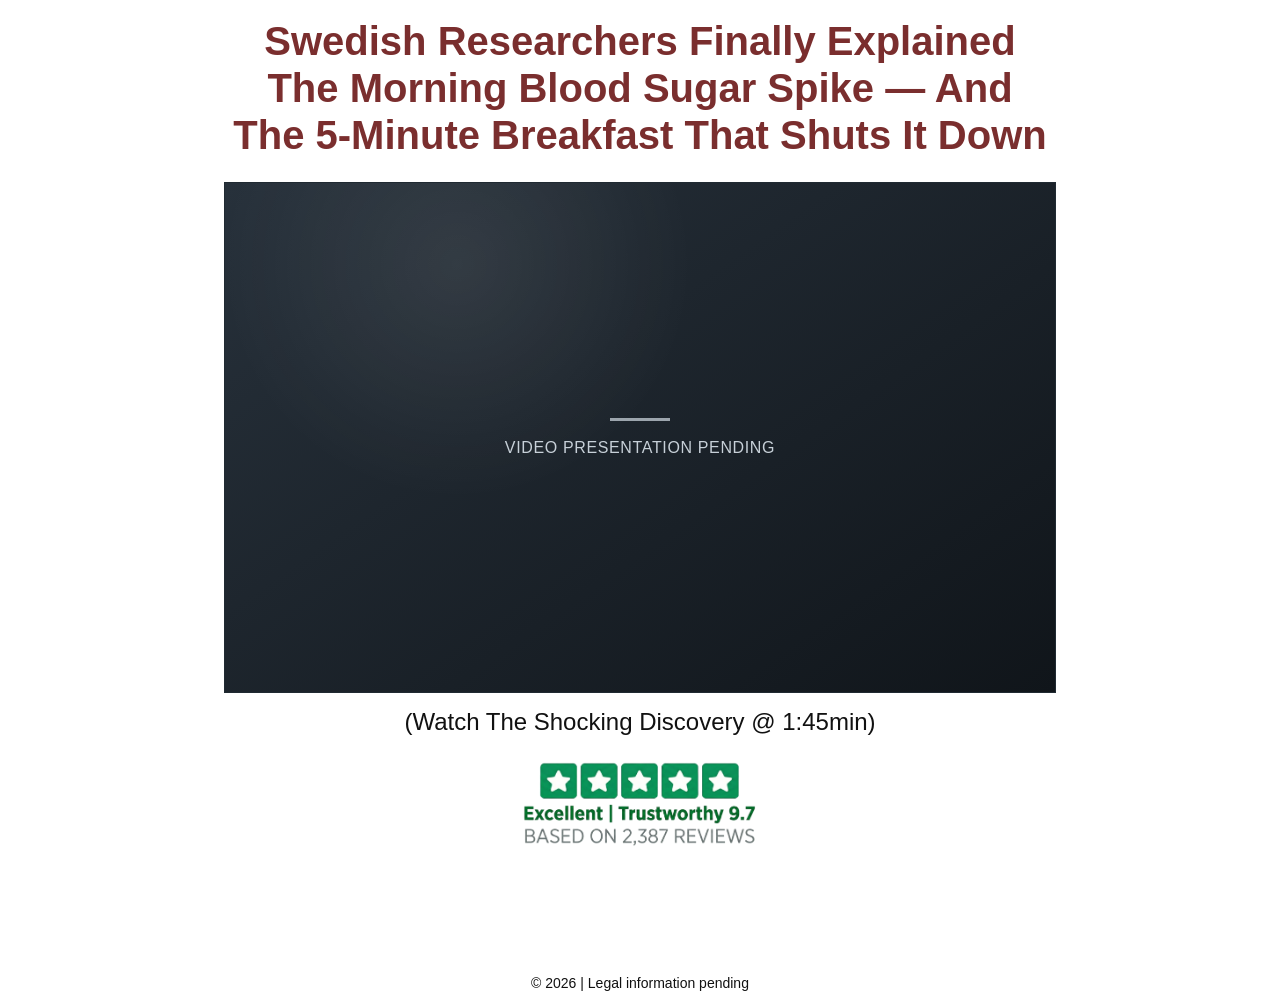
==== index.html @ 6dd1a553 "feat: add The One-Meal Blood Sugar Fix landing page" ====
<!doctype html>
<html lang="en" data-delivery-state="waiting-video waiting-tracking">
  <head>
    <meta charset="utf-8">
    <meta name="viewport" content="width=device-width, initial-scale=1">
    <meta name="description" content="Discover the one-meal approach researchers linked to steadier morning blood sugar.">
    <meta name="robots" content="noindex, nofollow">
    <title>The One-Meal Blood Sugar Fix</title>
    <link rel="stylesheet" href="styles.css">
  </head>
  <body>
    <!--
      Clone brief
      Reference: https://www.my-review-blog.com/blood-sugar-fix-hl1/
      Source captured once on 2026-08-17; original scripts, player, links and tracking were not copied.
      Delivery state: waiting-video + waiting-tracking.
    -->
    <main class="page-shell">
      <section class="headline-section" aria-labelledby="main-headline">
        <h1 id="main-headline">
          Swedish Researchers Finally Explained The Morning Blood Sugar Spike —
          And The 5-Minute Breakfast That Shuts It Down
        </h1>
      </section>

      <section class="presentation-section" aria-label="Video presentation">
        <div class="video-placeholder" role="img" aria-label="Video presentation pending official embed">
          <div class="video-placeholder__mark" aria-hidden="true"></div>
          <p>Video presentation pending</p>
        </div>

        <p class="watch-note">(Watch The Shocking Discovery @ 1:45min)</p>

        <img
          class="review-badge"
          src="assets/reference-badge.png"
          width="545"
          height="199"
          alt="Excellent, trustworthy 9.7, based on 2,387 reviews"
        >
      </section>
    </main>

    <footer class="site-footer">
      <p>© 2026 | Legal information pending</p>
    </footer>
  </body>
</html>
---- styles.css ----
:root {
  --headline: #7a2e2e;
  --text: #111111;
  --placeholder-top: #27313b;
  --placeholder-bottom: #10151a;
  --placeholder-muted: #c7d0d8;
}

* {
  box-sizing: border-box;
}

html {
  min-height: 100%;
  background: #ffffff;
  color: var(--text);
  font-family: Inter, Arial, Helvetica, sans-serif;
  -webkit-font-smoothing: antialiased;
}

body {
  min-height: 100%;
  margin: 0;
}

.page-shell {
  width: 100%;
}

.headline-section,
.presentation-section,
.site-footer {
  width: min(100%, 1140px);
  margin-inline: auto;
  padding-inline: 50px;
}

.headline-section {
  padding-top: 18px;
}

h1 {
  max-width: 1060px;
  margin: 0 auto;
  color: var(--headline);
  font-size: clamp(2rem, 3.5vw, 2.5rem);
  font-weight: 700;
  line-height: 1.18;
  text-align: center;
  text-wrap: balance;
}

.presentation-section {
  display: flex;
  flex-direction: column;
  align-items: center;
}

.video-placeholder {
  display: grid;
  width: 80%;
  aspect-ratio: 800 / 492;
  margin-top: 22px;
  place-content: center;
  justify-items: center;
  overflow: hidden;
  border: 1px solid #202a32;
  background:
    radial-gradient(circle at 28% 16%, rgba(255, 255, 255, 0.08), transparent 32%),
    linear-gradient(145deg, var(--placeholder-top), var(--placeholder-bottom));
  color: #ffffff;
  text-align: center;
}

.video-placeholder__mark {
  width: 60px;
  height: 3px;
  margin-bottom: 18px;
  background: var(--placeholder-muted);
  opacity: 0.75;
}

.video-placeholder p {
  margin: 0;
  color: var(--placeholder-muted);
  font-size: 1rem;
  font-weight: 500;
  letter-spacing: 0.04em;
  text-transform: uppercase;
}

.watch-note {
  margin: 13px 0 0;
  font-size: 1.5rem;
  font-weight: 400;
  line-height: 1.3;
  text-align: center;
}

.review-badge {
  display: block;
  width: 23%;
  height: auto;
  margin-top: 22px;
}

.site-footer {
  padding-top: 10vw;
  padding-bottom: 16px;
  font-size: 0.875rem;
  text-align: center;
}

.site-footer p {
  margin: 0;
}

@media (max-width: 480px) {
  .headline-section,
  .presentation-section,
  .site-footer {
    padding-inline: 25px;
  }

  .headline-section {
    padding-top: 8px;
  }

  h1 {
    font-size: 1.5rem;
    line-height: 1.22;
  }

  .video-placeholder {
    width: 100%;
    margin-top: 16px;
  }

  .video-placeholder__mark {
    width: 44px;
    margin-bottom: 12px;
  }

  .video-placeholder p {
    padding-inline: 16px;
    font-size: 0.78rem;
  }

  .watch-note {
    margin-top: 11px;
    font-size: 1.125rem;
  }

  .review-badge {
    width: 50%;
    margin-top: 18px;
  }

  .site-footer {
    padding-top: 20vw;
  }
}

@media (prefers-reduced-motion: reduce) {
  *,
  *::before,
  *::after {
    scroll-behavior: auto !important;
  }
}
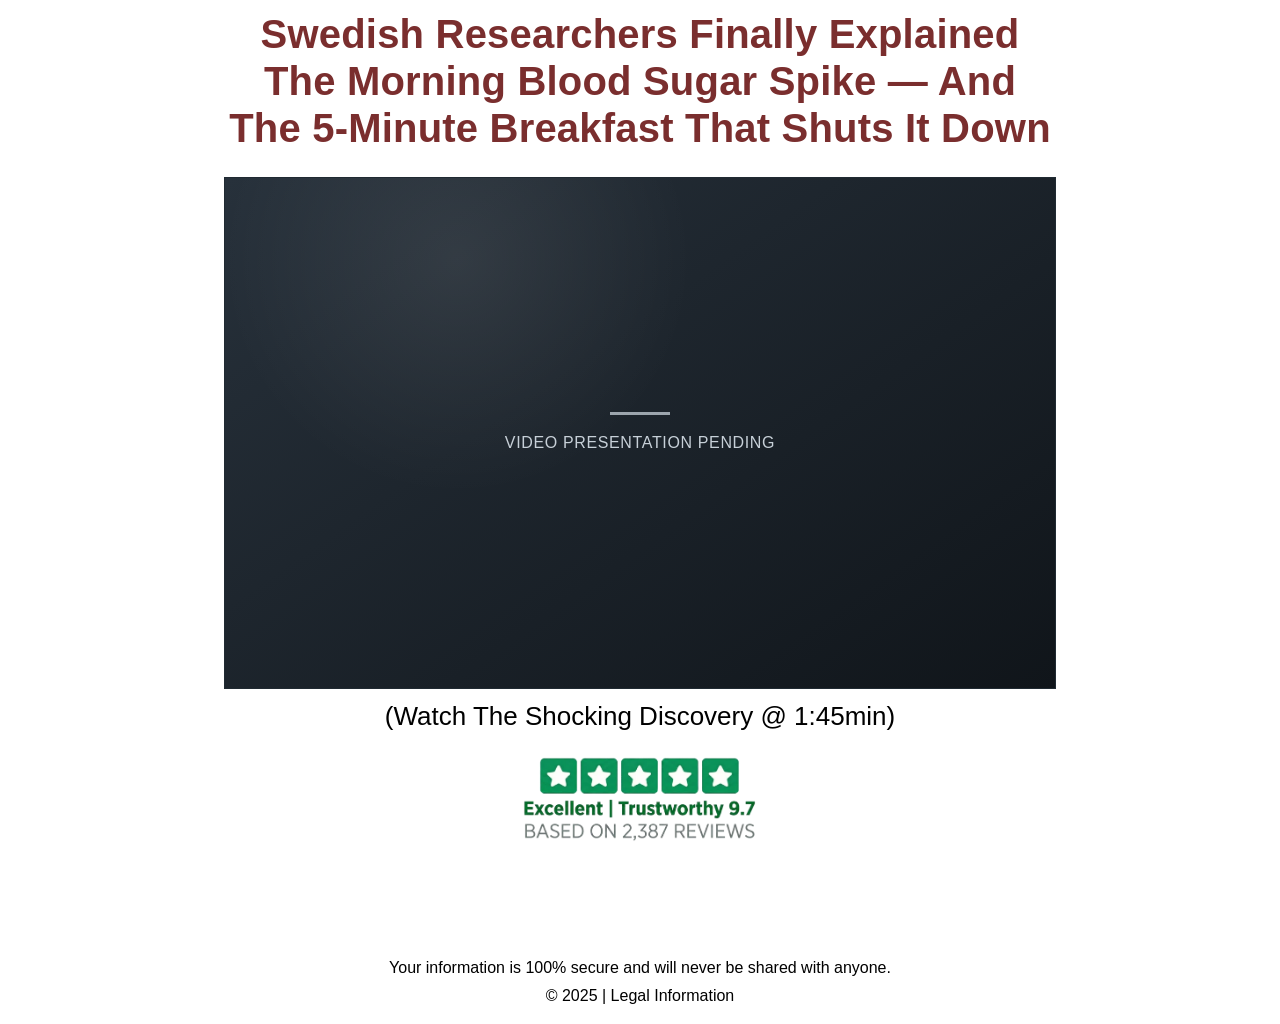
==== commit 52109437: "feat: complete blood sugar visual clone" ====
--- a/index.html
+++ b/index.html
@@ -3,46 +3,46 @@
   <head>
     <meta charset="utf-8">
     <meta name="viewport" content="width=device-width, initial-scale=1">
-    <meta name="description" content="Discover the one-meal approach researchers linked to steadier morning blood sugar.">
+    <meta name="description" content="The One-Meal Blood Sugar Fix — a research-led morning blood sugar presentation.">
     <meta name="robots" content="noindex, nofollow">
-    <title>The One-Meal Blood Sugar Fix</title>
+    <title>The One-Meal Blood Sugar Fix - BTC1</title>
     <link rel="stylesheet" href="styles.css">
   </head>
   <body>
     <!--
-      Clone brief
+      Visual clone of the captured reference page.
       Reference: https://www.my-review-blog.com/blood-sugar-fix-hl1/
-      Source captured once on 2026-08-17; original scripts, player, links and tracking were not copied.
+      Source captured on 2026-08-17. External scripts, pixels, player, checkout
+      links and operational CTAs are intentionally not included.
       Delivery state: waiting-video + waiting-tracking.
     -->
     <main class="page-shell">
       <section class="headline-section" aria-labelledby="main-headline">
-        <h1 id="main-headline">
-          Swedish Researchers Finally Explained The Morning Blood Sugar Spike —
-          And The 5-Minute Breakfast That Shuts It Down
-        </h1>
+        <h1 id="main-headline">Swedish Researchers Finally Explained The Morning Blood Sugar Spike — And The 5-Minute Breakfast That Shuts It Down</h1>
       </section>
 
       <section class="presentation-section" aria-label="Video presentation">
         <div class="video-placeholder" role="img" aria-label="Video presentation pending official embed">
-          <div class="video-placeholder__mark" aria-hidden="true"></div>
+          <span class="video-placeholder__rule" aria-hidden="true"></span>
           <p>Video presentation pending</p>
         </div>
 
         <p class="watch-note">(Watch The Shocking Discovery @ 1:45min)</p>
 
-        <img
-          class="review-badge"
-          src="assets/reference-badge.png"
-          width="545"
-          height="199"
-          alt="Excellent, trustworthy 9.7, based on 2,387 reviews"
-        >
+        <figure class="review-badge">
+          <img
+            src="assets/reference-badge.webp"
+            width="545"
+            height="199"
+            alt="Excellent, trustworthy 9.7, based on 2,387 reviews"
+          >
+        </figure>
       </section>
     </main>
 
     <footer class="site-footer">
-      <p>© 2026 | Legal information pending</p>
+      <p>Your information is 100% secure and will never be shared with anyone.</p>
+      <p>© 2025 | <span>Legal Information</span></p>
     </footer>
   </body>
 </html>
--- a/styles.css
+++ b/styles.css
@@ -1,6 +1,6 @@
 :root {
+  --ink: #000000;
   --headline: #7a2e2e;
-  --text: #111111;
   --placeholder-top: #27313b;
   --placeholder-bottom: #10151a;
   --placeholder-muted: #c7d0d8;
@@ -13,39 +13,43 @@
 html {
   min-height: 100%;
   background: #ffffff;
-  color: var(--text);
-  font-family: Inter, Arial, Helvetica, sans-serif;
+  color: var(--ink);
+  font-family: -apple-system, BlinkMacSystemFont, "Segoe UI", Roboto, Helvetica, Arial, sans-serif;
   -webkit-font-smoothing: antialiased;
+  text-rendering: optimizeLegibility;
 }
 
 body {
   min-height: 100%;
   margin: 0;
+  background: #ffffff;
+  background-attachment: scroll;
 }
 
-.page-shell {
-  width: 100%;
+img {
+  display: block;
+  max-width: 100%;
+  height: auto;
 }
 
-.headline-section,
-.presentation-section,
+.page-shell,
 .site-footer {
   width: min(100%, 1140px);
   margin-inline: auto;
-  padding-inline: 50px;
 }
 
 .headline-section {
-  padding-top: 18px;
+  padding: 11px 50px 0;
 }
 
 h1 {
-  max-width: 1060px;
+  max-width: 1000px;
   margin: 0 auto;
   color: var(--headline);
-  font-size: clamp(2rem, 3.5vw, 2.5rem);
+  font-size: 40px;
   font-weight: 700;
   line-height: 1.18;
+  letter-spacing: 0.005em;
   text-align: center;
   text-wrap: balance;
 }
@@ -54,13 +58,14 @@
   display: flex;
   flex-direction: column;
   align-items: center;
+  padding: 0 50px;
 }
 
 .video-placeholder {
   display: grid;
-  width: 80%;
-  aspect-ratio: 800 / 492;
-  margin-top: 22px;
+  width: min(80%, 832px);
+  aspect-ratio: 832 / 512;
+  margin-top: 24px;
   place-content: center;
   justify-items: center;
   overflow: hidden;
@@ -72,7 +77,7 @@
   text-align: center;
 }
 
-.video-placeholder__mark {
+.video-placeholder__rule {
   width: 60px;
   height: 3px;
   margin-bottom: 18px;
@@ -83,31 +88,36 @@
 .video-placeholder p {
   margin: 0;
   color: var(--placeholder-muted);
-  font-size: 1rem;
-  font-weight: 500;
+  font-size: 16px;
+  font-weight: 400;
   letter-spacing: 0.04em;
+  line-height: 1.2;
   text-transform: uppercase;
 }
 
 .watch-note {
-  margin: 13px 0 0;
-  font-size: 1.5rem;
+  margin: 11px 0 0;
+  font-size: 26px;
   font-weight: 400;
   line-height: 1.3;
   text-align: center;
 }
 
 .review-badge {
-  display: block;
   width: 23%;
+  margin: 21px 0 0;
+}
+
+.review-badge img {
+  width: 100%;
   height: auto;
-  margin-top: 22px;
 }
 
 .site-footer {
-  padding-top: 10vw;
-  padding-bottom: 16px;
-  font-size: 0.875rem;
+  padding: 114px 50px 16px;
+  color: var(--ink);
+  font-size: 16px;
+  line-height: 1.5;
   text-align: center;
 }
 
@@ -115,40 +125,47 @@
   margin: 0;
 }
 
+.site-footer p + p {
+  margin-top: 4px;
+}
+
 @media (max-width: 480px) {
-  .headline-section,
-  .presentation-section,
-  .site-footer {
-    padding-inline: 25px;
-  }
-
   .headline-section {
-    padding-top: 8px;
+    padding: 7px 25px 0;
   }
 
   h1 {
-    font-size: 1.5rem;
-    line-height: 1.22;
+    max-width: 360px;
+    font-size: 26px;
+    line-height: 1.12;
+    letter-spacing: 0;
+  }
+
+  .presentation-section {
+    padding: 0 25px;
   }
 
   .video-placeholder {
     width: 100%;
-    margin-top: 16px;
+    aspect-ratio: 340 / 209;
+    margin-top: 18px;
   }
 
-  .video-placeholder__mark {
+  .video-placeholder__rule {
     width: 44px;
     margin-bottom: 12px;
   }
 
   .video-placeholder p {
     padding-inline: 16px;
-    font-size: 0.78rem;
+    font-size: 13px;
   }
 
   .watch-note {
+    max-width: 340px;
     margin-top: 11px;
-    font-size: 1.125rem;
+    font-size: 20px;
+    line-height: 1.25;
   }
 
   .review-badge {
@@ -157,7 +174,8 @@
   }
 
   .site-footer {
-    padding-top: 20vw;
+    padding: 76px 25px 16px;
+    font-size: 16px;
   }
 }
 
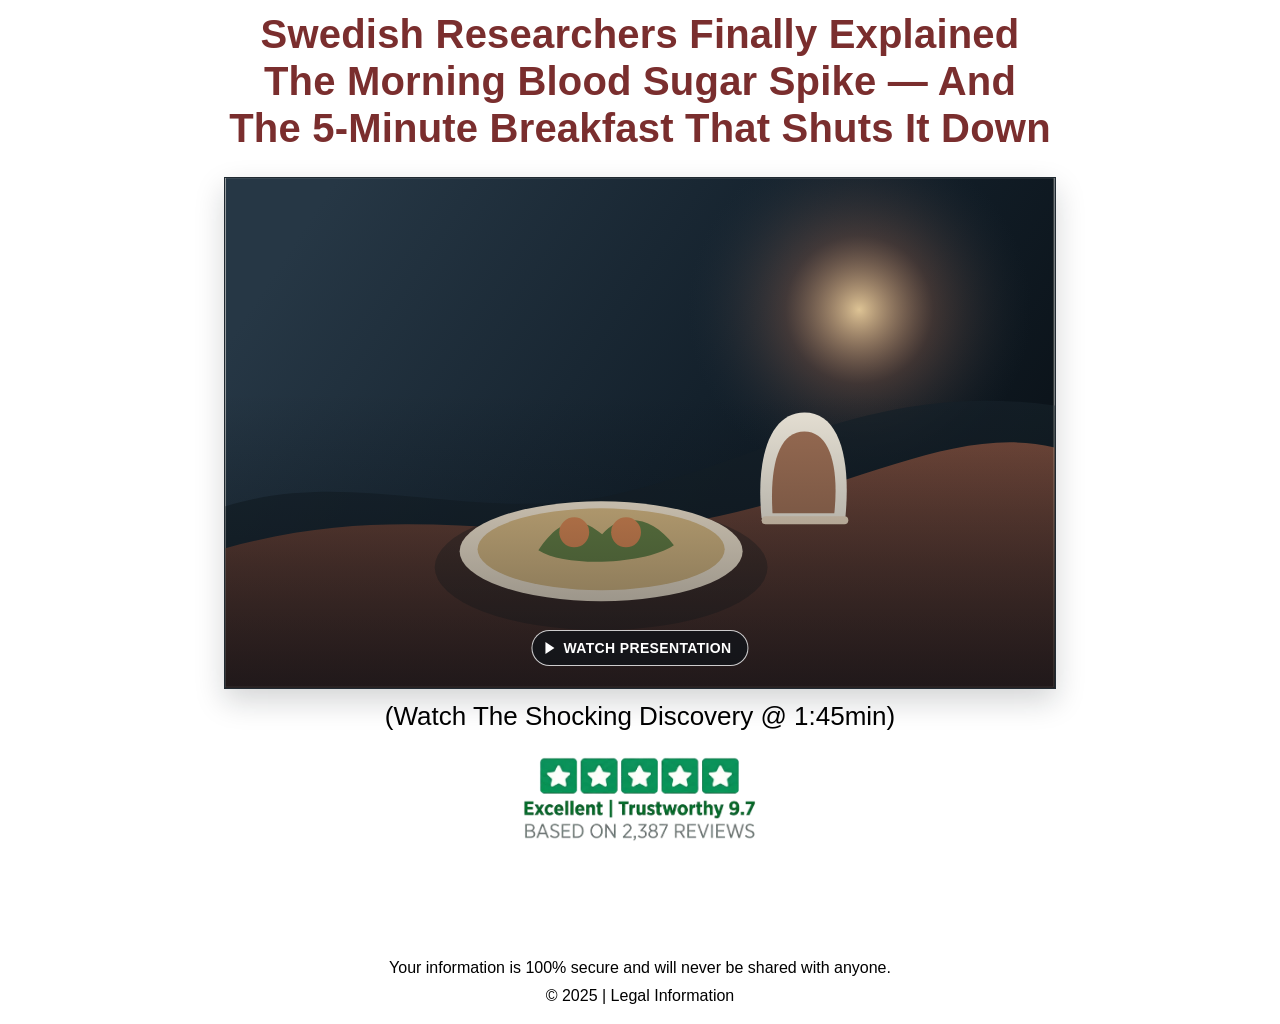
==== commit c188c7a1: "Publish official VSL flow" ====
--- a/index.html
+++ b/index.html
@@ -22,10 +22,16 @@
       </section>
 
       <section class="presentation-section" aria-label="Video presentation">
-        <div class="video-placeholder" role="img" aria-label="Video presentation pending official embed">
-          <span class="video-placeholder__rule" aria-hidden="true"></span>
-          <p>Video presentation pending</p>
-        </div>
+        <a class="video-poster" href="/vsl/" aria-label="Watch the official video presentation">
+          <img
+            class="video-poster__image"
+            src="assets/video-poster.svg"
+            width="832"
+            height="512"
+            alt="Preview poster for the official video presentation"
+          >
+          <span class="video-poster__play" aria-hidden="true">Watch presentation</span>
+        </a>
 
         <p class="watch-note">(Watch The Shocking Discovery @ 1:45min)</p>
 
--- a/styles.css
+++ b/styles.css
@@ -1,9 +1,6 @@
 :root {
   --ink: #000000;
   --headline: #7a2e2e;
-  --placeholder-top: #27313b;
-  --placeholder-bottom: #10151a;
-  --placeholder-muted: #c7d0d8;
 }
 
 * {
@@ -61,38 +58,71 @@
   padding: 0 50px;
 }
 
-.video-placeholder {
-  display: grid;
+.video-poster {
+  position: relative;
+  display: block;
   width: min(80%, 832px);
   aspect-ratio: 832 / 512;
   margin-top: 24px;
-  place-content: center;
-  justify-items: center;
   overflow: hidden;
   border: 1px solid #202a32;
-  background:
-    radial-gradient(circle at 28% 16%, rgba(255, 255, 255, 0.08), transparent 32%),
-    linear-gradient(145deg, var(--placeholder-top), var(--placeholder-bottom));
+  box-shadow: 0 12px 28px rgba(16, 21, 26, 0.18);
+  isolation: isolate;
+}
+
+.video-poster::after {
+  position: absolute;
+  inset: 0;
+  z-index: 1;
+  content: "";
+  background: linear-gradient(180deg, transparent 42%, rgba(4, 9, 14, 0.5));
+  pointer-events: none;
+}
+
+.video-poster__image {
+  width: 100%;
+  height: 100%;
+  object-fit: cover;
+  transition: transform 180ms ease;
+}
+
+.video-poster__play {
+  position: absolute;
+  z-index: 2;
+  bottom: 22px;
+  left: 50%;
+  display: inline-flex;
+  align-items: center;
+  gap: 9px;
+  padding: 10px 16px 10px 13px;
+  border: 1px solid rgba(255, 255, 255, 0.78);
+  border-radius: 999px;
+  background: rgba(16, 21, 26, 0.76);
   color: #ffffff;
-  text-align: center;
-}
-
-.video-placeholder__rule {
-  width: 60px;
-  height: 3px;
-  margin-bottom: 18px;
-  background: var(--placeholder-muted);
-  opacity: 0.75;
-}
-
-.video-placeholder p {
-  margin: 0;
-  color: var(--placeholder-muted);
-  font-size: 16px;
-  font-weight: 400;
-  letter-spacing: 0.04em;
-  line-height: 1.2;
+  font-size: 14px;
+  font-weight: 700;
+  letter-spacing: 0.025em;
+  line-height: 1;
   text-transform: uppercase;
+  transform: translateX(-50%);
+}
+
+.video-poster__play::before {
+  width: 0;
+  height: 0;
+  content: "";
+  border-top: 6px solid transparent;
+  border-bottom: 6px solid transparent;
+  border-left: 9px solid currentColor;
+}
+
+.video-poster:hover .video-poster__image {
+  transform: scale(1.025);
+}
+
+.video-poster:focus-visible {
+  outline: 3px solid #7a2e2e;
+  outline-offset: 4px;
 }
 
 .watch-note {
@@ -145,20 +175,16 @@
     padding: 0 25px;
   }
 
-  .video-placeholder {
+  .video-poster {
     width: 100%;
     aspect-ratio: 340 / 209;
     margin-top: 18px;
   }
 
-  .video-placeholder__rule {
-    width: 44px;
-    margin-bottom: 12px;
-  }
-
-  .video-placeholder p {
-    padding-inline: 16px;
-    font-size: 13px;
+  .video-poster__play {
+    bottom: 15px;
+    padding: 9px 13px 9px 11px;
+    font-size: 11px;
   }
 
   .watch-note {
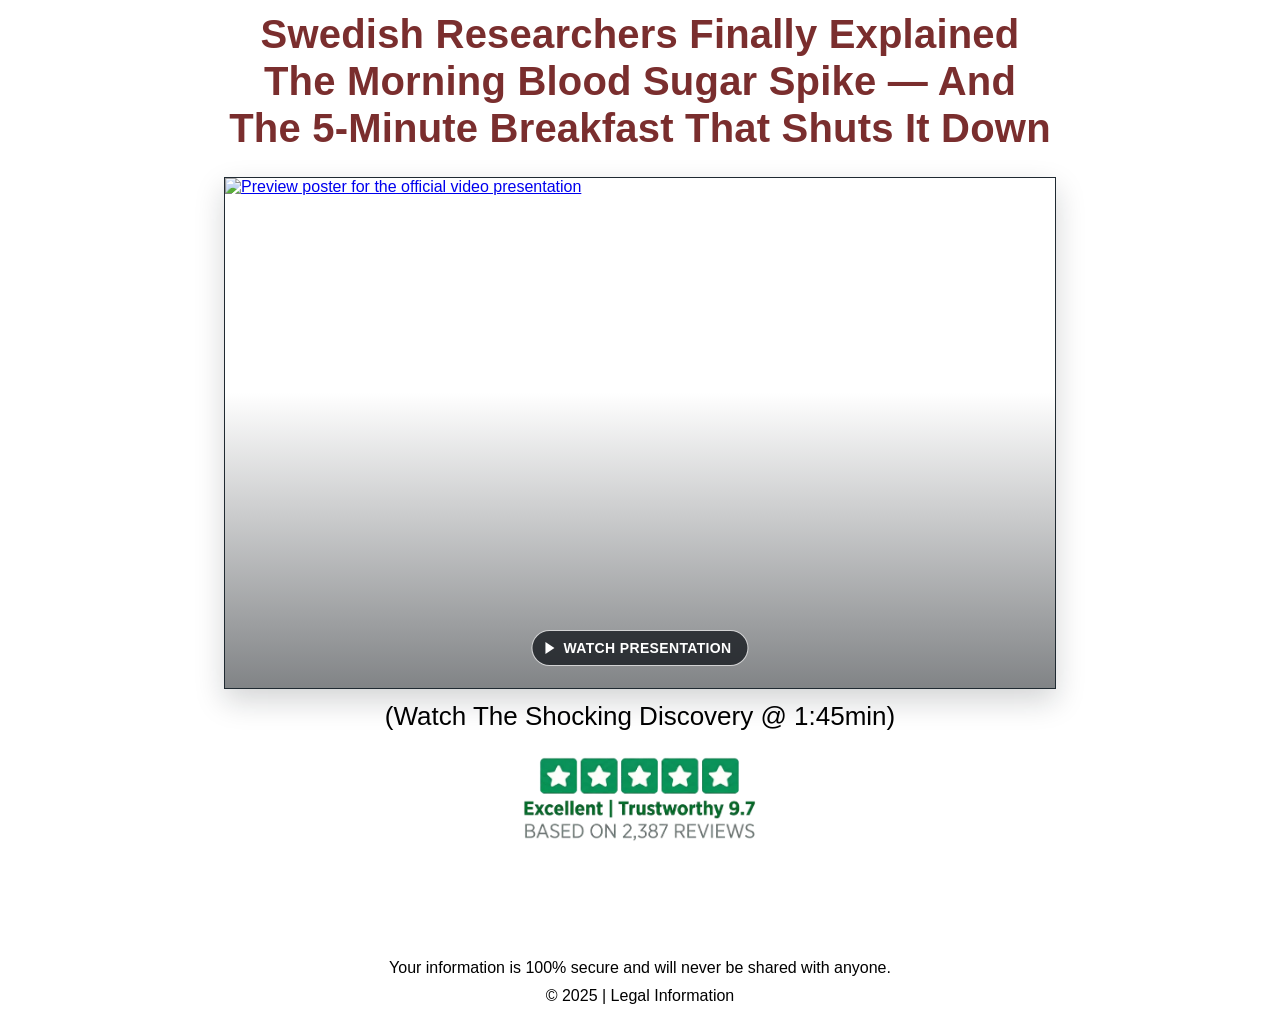
==== commit 4bdfc1fa: "Refine VSL visual presentation" ====
--- a/index.html
+++ b/index.html
@@ -1,5 +1,5 @@
 <!doctype html>
-<html lang="en" data-delivery-state="waiting-video waiting-tracking">
+<html lang="en" data-delivery-state="waiting-tracking">
   <head>
     <meta charset="utf-8">
     <meta name="viewport" content="width=device-width, initial-scale=1">
@@ -12,9 +12,9 @@
     <!--
       Visual clone of the captured reference page.
       Reference: https://www.my-review-blog.com/blood-sugar-fix-hl1/
-      Source captured on 2026-08-17. External scripts, pixels, player, checkout
-      links and operational CTAs are intentionally not included.
-      Delivery state: waiting-video + waiting-tracking.
+      Source captured on 2026-08-17. Only the approved presentation route is
+      included; tracking and operational CTAs remain intentionally absent.
+      Delivery state: waiting-tracking.
     -->
     <main class="page-shell">
       <section class="headline-section" aria-labelledby="main-headline">
@@ -25,9 +25,9 @@
         <a class="video-poster" href="/vsl/" aria-label="Watch the official video presentation">
           <img
             class="video-poster__image"
-            src="assets/video-poster.svg"
-            width="832"
-            height="512"
+            src="https://lh3.googleusercontent.com/w_el2Jm8dXDdjkLhxLyIIGRc-36iIawPM1JqVJPyVpn_L1YKh0WIeOpV2MqN714IqkGgWBU2Eg0CZ3-CQdhOACFAizqUhoN1-yaY=w351"
+            width="351"
+            height="216"
             alt="Preview poster for the official video presentation"
           >
           <span class="video-poster__play" aria-hidden="true">Watch presentation</span>
--- a/styles.css
+++ b/styles.css
@@ -172,12 +172,12 @@
   }
 
   .presentation-section {
-    padding: 0 25px;
+    padding: 0 20px;
   }
 
   .video-poster {
     width: 100%;
-    aspect-ratio: 340 / 209;
+    aspect-ratio: 351 / 216;
     margin-top: 18px;
   }
 
